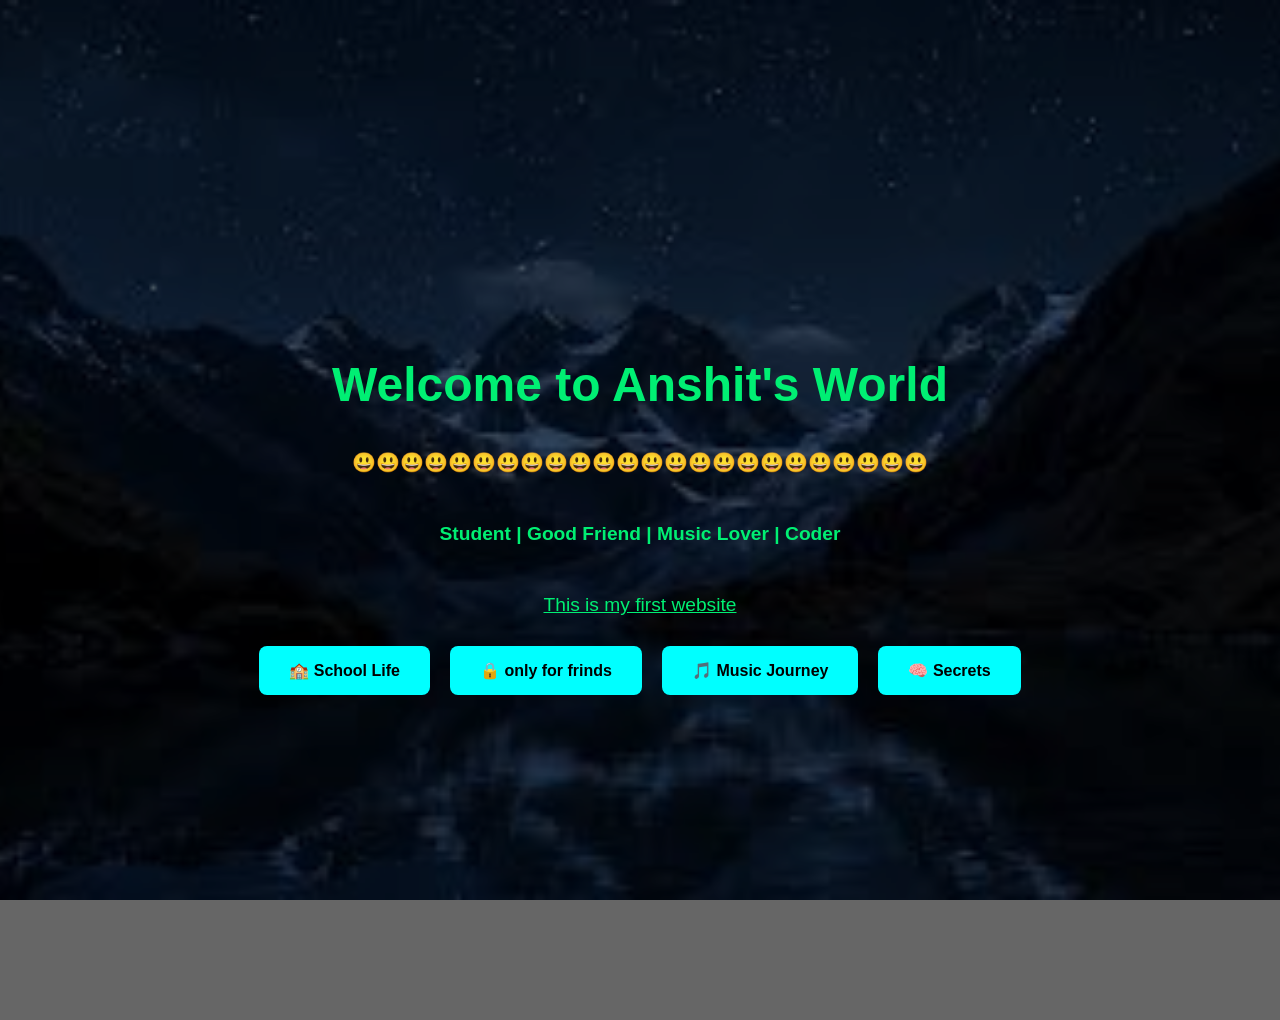
==== index.html @ 6df4a7d3 "Add files via upload" ====
<!DOCTYPE html>
<html lang="en">
<head>
  <meta charset="UTF-8">
  <title>Welcome to Anshit's World</title>
  <style>
    body {
      margin: 0;
      font-family: 'Segoe UI', sans-serif;
      background-image: url('[data-uri]'); /* 🔁 Replace this with your image */
      background-repeat: no-repeat;
      background-position: center center;
      background-attachment: fixed;
      background-size: cover;
      color: rgb(0, 239, 115);
    }

    .container {
      padding: 60px 20px;
      text-align: center;
      min-height: 100vh;
      display: flex;
      flex-direction: column;
      justify-content: center;
      background: rgba(0, 0, 0, 0.6); /* Optional: dark overlay for readability */
    }

    h1 {
      font-size: 3em;
      margin-bottom: 20px;
    }

    p {
      font-size: 1.2em;
      margin-bottom: 30px;
    }

    img.profile {
      max-width: 250px;
      border-radius: 50%;
      box-shadow: 0 0 20px rgba(0, 255, 255, 0.5);
      margin-bottom: 30px;
    }

    .button-container {
      display: flex;
      justify-content: center;
      flex-wrap: wrap;
      gap: 20px;
    }

    a.button {
      background: #00ffff;
      color: black;
      padding: 15px 30px;
      text-decoration: none;
      font-weight: bold;
      border-radius: 8px;
      transition: background 0.3s ease, transform 0.3s ease;
    }

    a.button:hover {
      background: #ffcc00;
      transform: scale(1.1);
    }
  </style>
</head>
<body>

  <div class="container">
    <h1>Welcome to Anshit's World</h1>
    <p>😃😃😃😃😃😃😃😃😃😃😃😃😃😃😃😃😃😃😃😃😃😃😃😃</p>
   <strong><p>Student | Good Friend  | Music Lover | Coder</p></strong> 
    <u><P>This is my first website</P></u>


    <div class="button-container">
      <a class="button" href="school.html">🏫 School Life</a>
      <a class="button" href="gaming.html">🔒 only for frinds</a>
      <a class="button" href="music.html">🎵 Music Journey</a>
      <a class="button" href="secrets.html">🧠 Secrets</a>
    </div>
  </div>

</body>
</html>
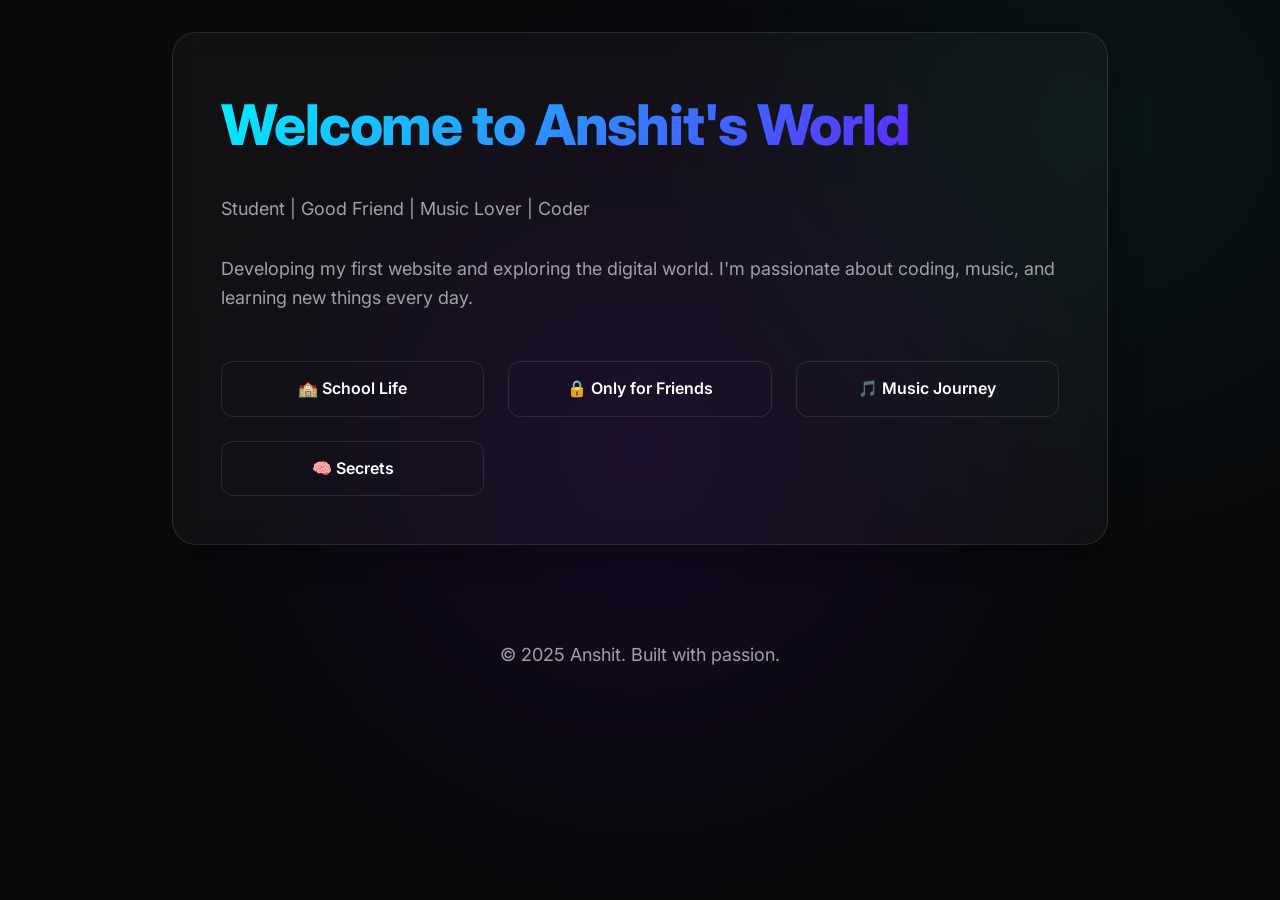
==== commit 97e63adc: "Merge 5bec341d7f7f98331a8a6705bad4f729dc48fc18 into 342d3a67aaa877a57c96948e2b1d4a43552ff8f7" ====
--- a/index.html
+++ b/index.html
@@ -1,86 +1,36 @@
 <!DOCTYPE html>
 <html lang="en">
 <head>
-  <meta charset="UTF-8">
-  <title>Welcome to Anshit's World</title>
-  <style>
-    body {
-      margin: 0;
-      font-family: 'Segoe UI', sans-serif;
-      background-image: url('[data-uri]'); /* 🔁 Replace this with your image */
-      background-repeat: no-repeat;
-      background-position: center center;
-      background-attachment: fixed;
-      background-size: cover;
-      color: rgb(0, 239, 115);
-    }
-
-    .container {
-      padding: 60px 20px;
-      text-align: center;
-      min-height: 100vh;
-      display: flex;
-      flex-direction: column;
-      justify-content: center;
-      background: rgba(0, 0, 0, 0.6); /* Optional: dark overlay for readability */
-    }
-
-    h1 {
-      font-size: 3em;
-      margin-bottom: 20px;
-    }
-
-    p {
-      font-size: 1.2em;
-      margin-bottom: 30px;
-    }
-
-    img.profile {
-      max-width: 250px;
-      border-radius: 50%;
-      box-shadow: 0 0 20px rgba(0, 255, 255, 0.5);
-      margin-bottom: 30px;
-    }
-
-    .button-container {
-      display: flex;
-      justify-content: center;
-      flex-wrap: wrap;
-      gap: 20px;
-    }
-
-    a.button {
-      background: #00ffff;
-      color: black;
-      padding: 15px 30px;
-      text-decoration: none;
-      font-weight: bold;
-      border-radius: 8px;
-      transition: background 0.3s ease, transform 0.3s ease;
-    }
-
-    a.button:hover {
-      background: #ffcc00;
-      transform: scale(1.1);
-    }
-  </style>
+    <meta charset="UTF-8">
+    <meta name="viewport" content="width=device-width, initial-scale=1.0">
+    <title>Anshit's Portfolio | Student & Developer</title>
+    <link rel="stylesheet" href="index.css">
 </head>
 <body>
 
-  <div class="container">
-    <h1>Welcome to Anshit's World</h1>
-    <p>😃😃😃😃😃😃😃😃😃😃😃😃😃😃😃😃😃😃😃😃😃😃😃😃</p>
-   <strong><p>Student | Good Friend  | Music Lover | Coder</p></strong> 
-    <u><P>This is my first website</P></u>
+    <main class="container">
+        <div class="glass-card animate-fade-in">
+            <header>
+                <h1>Welcome to Anshit's World</h1>
+                <p class="subtitle">Student | Good Friend | Music Lover | Coder</p>
+            </header>
 
+            <section class="bio">
+                <p>Developing my first website and exploring the digital world. I'm passionate about coding, music, and learning new things every day.</p>
+            </section>
 
-    <div class="button-container">
-      <a class="button" href="school.html">🏫 School Life</a>
-      <a class="button" href="gaming.html">🔒 only for frinds</a>
-      <a class="button" href="music.html">🎵 Music Journey</a>
-      <a class="button" href="secrets.html">🧠 Secrets</a>
-    </div>
-  </div>
+            <div class="grid">
+                <a class="btn btn-secondary" href="school.html">🏫 School Life</a>
+                <a class="btn btn-secondary" href="gaming.html">🔒 Only for Friends</a>
+                <a class="btn btn-secondary" href="music.html">🎵 Music Journey</a>
+                <a class="btn btn-secondary" href="secrets.html">🧠 Secrets</a>
+            </div>
+        </div>
+    </main>
+
+    <footer>
+        <p>&copy; 2025 Anshit. Built with passion.</p>
+    </footer>
 
 </body>
 </html>
--- a/index.css
+++ b/index.css
@@ -0,0 +1,157 @@
+@import url('https://fonts.googleapis.com/css2?family=Inter:wght@300;400;600;800&display=swap');
+
+:root {
+    --bg-dark: #0a0a0c;
+    --bg-card: #16161a;
+    --accent-primary: #00f2ff;
+    --accent-secondary: #7000ff;
+    --text-primary: #ffffff;
+    --text-secondary: #a1a1aa;
+    --glass-bg: rgba(255, 255, 255, 0.03);
+    --glass-border: rgba(255, 255, 255, 0.1);
+    --glow-primary: rgba(0, 242, 255, 0.3);
+}
+
+* {
+    margin: 0;
+    padding: 0;
+    box-sizing: border-box;
+}
+
+body {
+    background-color: var(--bg-dark);
+    color: var(--text-primary);
+    font-family: 'Inter', -apple-system, BlinkMacSystemFont, "Segoe UI", Roboto, Helvetica, Arial, sans-serif;
+    line-height: 1.6;
+    overflow-x: hidden;
+    min-height: 100vh;
+}
+
+/* Background animated glow */
+body::before {
+    content: '';
+    position: fixed;
+    top: -10%;
+    left: -10%;
+    width: 120%;
+    height: 120%;
+    background: radial-gradient(circle at 50% 50%, rgba(112, 0, 255, 0.1) 0%, transparent 50%),
+                radial-gradient(circle at 80% 20%, rgba(0, 242, 255, 0.05) 0%, transparent 30%);
+    pointer-events: none;
+    z-index: -1;
+}
+
+.container {
+    max-width: 1000px;
+    margin: 0 auto;
+    padding: 2rem;
+}
+
+.glass-card {
+    background: var(--glass-bg);
+    backdrop-filter: blur(12px);
+    -webkit-backdrop-filter: blur(12px);
+    border: 1px solid var(--glass-border);
+    border-radius: 24px;
+    padding: 3rem;
+    box-shadow: 0 8px 32px 0 rgba(0, 0, 0, 0.37);
+    transition: transform 0.3s ease, box-shadow 0.3s ease;
+}
+
+.glass-card:hover {
+    transform: translateY(-5px);
+    box-shadow: 0 12px 40px 0 rgba(0, 0, 0, 0.45), 0 0 20px var(--glow-primary);
+}
+
+h1 {
+    font-size: 3.5rem;
+    font-weight: 800;
+    letter-spacing: -0.02em;
+    margin-bottom: 1.5rem;
+    background: linear-gradient(135deg, var(--accent-primary), var(--accent-secondary));
+    -webkit-background-clip: text;
+    background-clip: text;
+    -webkit-text-fill-color: transparent;
+}
+
+p {
+    color: var(--text-secondary);
+    font-size: 1.125rem;
+    margin-bottom: 2rem;
+}
+
+.btn {
+    display: inline-flex;
+    align-items: center;
+    justify-content: center;
+    padding: 0.875rem 2rem;
+    font-weight: 600;
+    text-decoration: none;
+    border-radius: 12px;
+    transition: all 0.3s cubic-bezier(0.4, 0, 0.2, 1);
+    cursor: pointer;
+    font-size: 1rem;
+}
+
+.btn-primary {
+    background: var(--accent-primary);
+    color: #000;
+}
+
+.btn-primary:hover {
+    background: #fff;
+    transform: scale(1.05);
+    box-shadow: 0 0 20px var(--accent-primary);
+}
+
+.btn-secondary {
+    background: transparent;
+    border: 1px solid var(--glass-border);
+    color: var(--text-primary);
+}
+
+.btn-secondary:hover {
+    background: var(--glass-border);
+    border-color: var(--text-primary);
+}
+
+.grid {
+    display: grid;
+    grid-template-columns: repeat(auto-fit, minmax(250px, 1fr));
+    gap: 1.5rem;
+    margin-top: 3rem;
+}
+
+/* Animations */
+@keyframes fadeInUp {
+    from {
+        opacity: 0;
+        transform: translateY(20px);
+    }
+    to {
+        opacity: 1;
+        transform: translateY(0);
+    }
+}
+
+.animate-fade-in {
+    animation: fadeInUp 0.8s ease-out forwards;
+}
+
+footer {
+    margin-top: auto;
+    padding: 4rem 2rem 2rem;
+    text-align: center;
+    color: var(--text-secondary);
+    font-size: 0.875rem;
+}
+
+/* Mobile adjustments */
+@media (max-width: 640px) {
+    h1 {
+        font-size: 2.5rem;
+    }
+    .glass-card {
+        padding: 1.5rem;
+    }
+}
